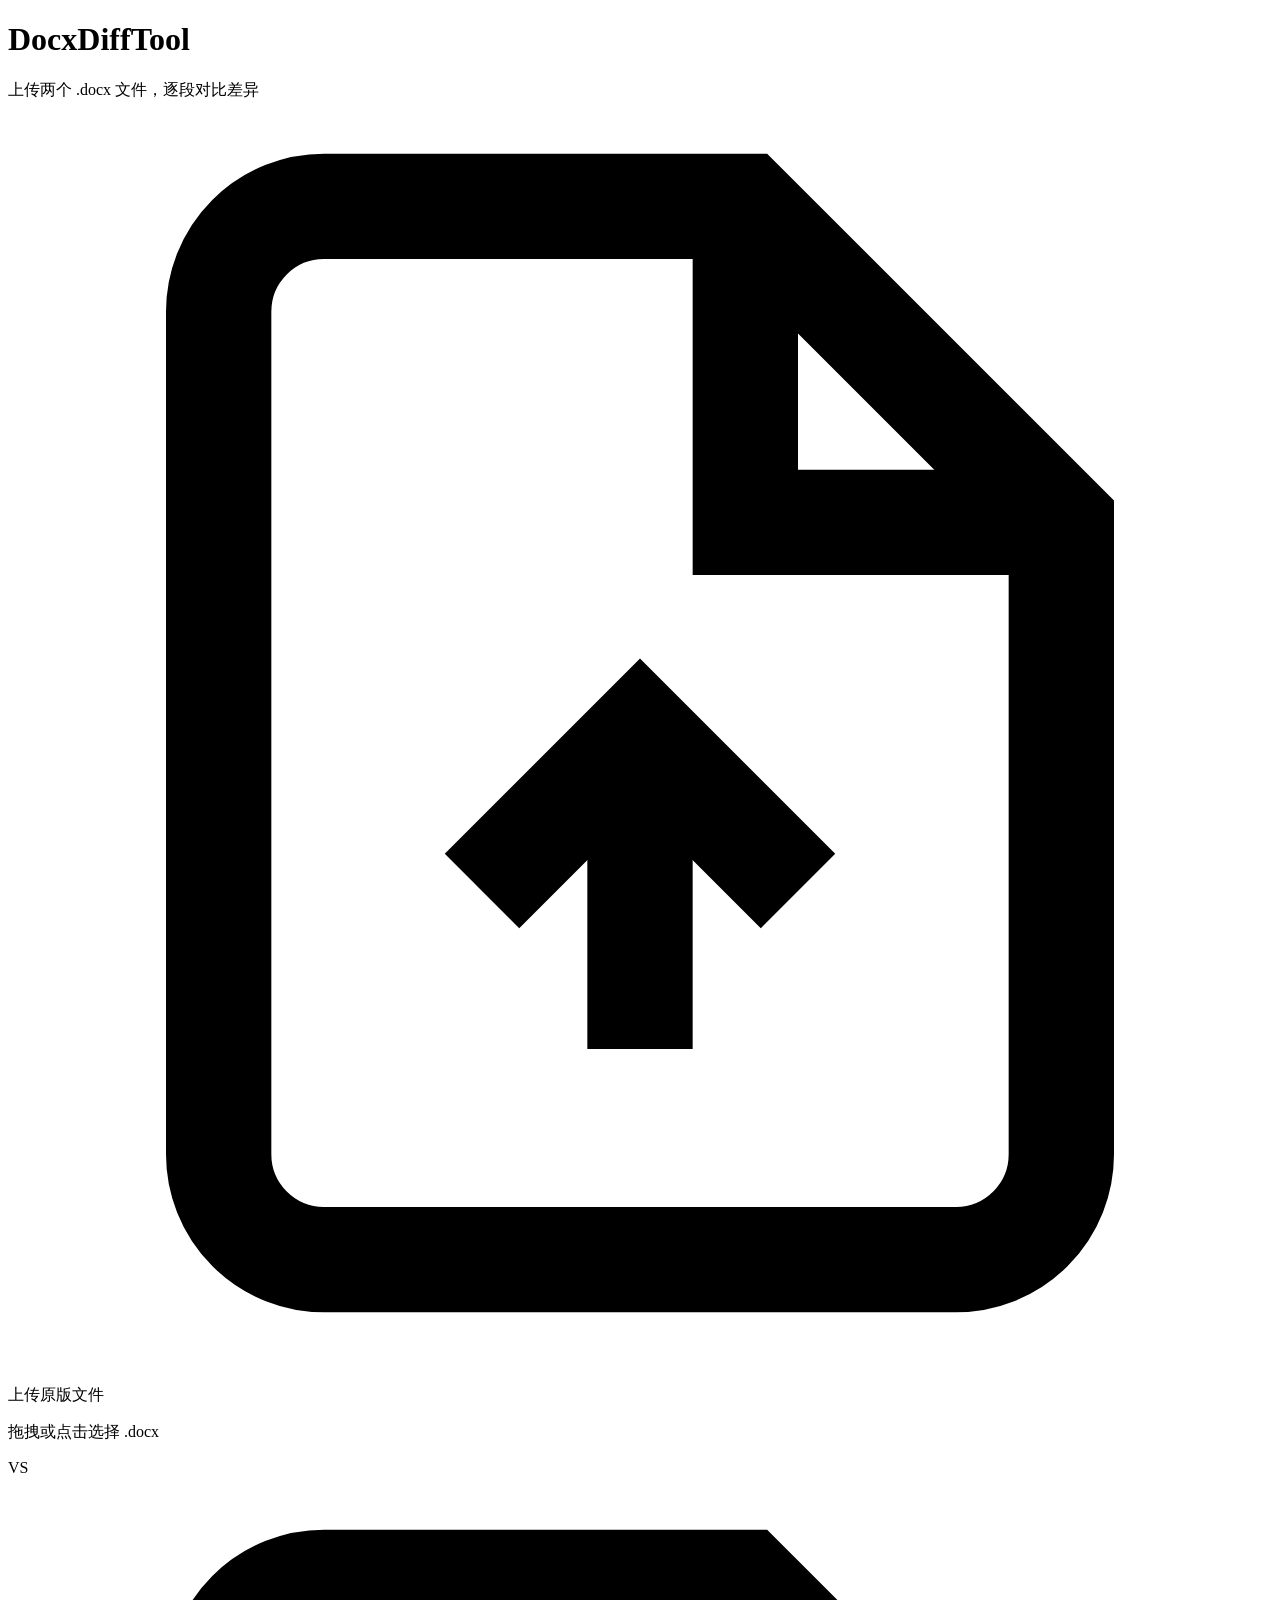
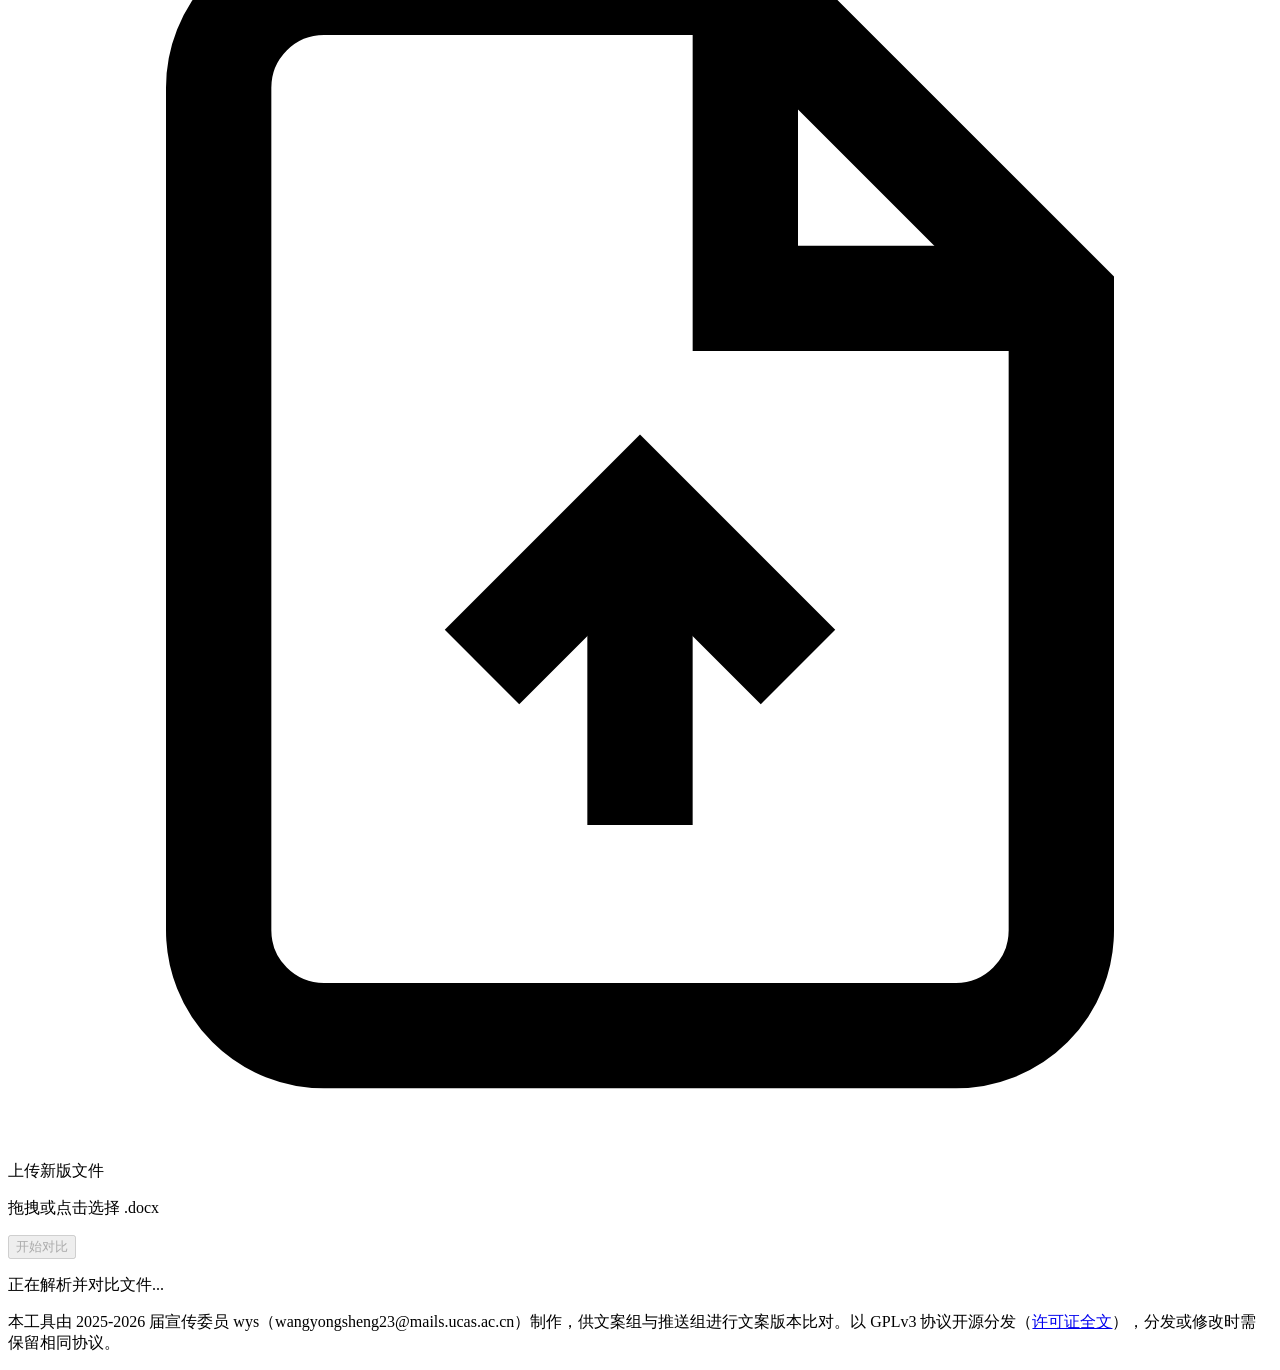
==== static/index.html @ 42240082 "Init: DocxDiffTool — .docx 文本对比工具 Flask + 原生前端，支持双栏/合并视图，段落级与词级差异高亮。 零外部依赖解析 .docx（stdlib zipfile + " ====
<!DOCTYPE html>
<html lang="zh-CN">
<head>
<meta charset="UTF-8">
<meta name="viewport" content="width=device-width, initial-scale=1.0">
<title>DocxDiffTool</title>
<link rel="stylesheet" href="/style.css">
</head>
<body>

<header>
  <h1>DocxDiffTool</h1>
  <span class="subtitle">上传两个 .docx 文件，逐段对比差异</span>
</header>

<main>
  <section class="upload-area" id="uploadSection">
    <div class="drop-zone" id="drop1">
      <input type="file" accept=".docx" id="fileInput1" hidden>
      <div class="drop-content">
        <svg class="upload-icon" viewBox="0 0 24 24" fill="none" stroke="currentColor" stroke-width="2"><path d="M14 2H6a2 2 0 0 0-2 2v16a2 2 0 0 0 2 2h12a2 2 0 0 0 2-2V8z"/><polyline points="14 2 14 8 20 8"/><line x1="12" y1="18" x2="12" y2="12"/><polyline points="9 15 12 12 15 15"/></svg>
        <p class="drop-label">上传原版文件</p>
        <p class="drop-hint">拖拽或点击选择 .docx</p>
        <p class="file-name" id="name1"></p>
      </div>
    </div>

    <div class="vs-divider">
      <span class="vs-badge">VS</span>
    </div>

    <div class="drop-zone" id="drop2">
      <input type="file" accept=".docx" id="fileInput2" hidden>
      <div class="drop-content">
        <svg class="upload-icon" viewBox="0 0 24 24" fill="none" stroke="currentColor" stroke-width="2"><path d="M14 2H6a2 2 0 0 0-2 2v16a2 2 0 0 0 2 2h12a2 2 0 0 0 2-2V8z"/><polyline points="14 2 14 8 20 8"/><line x1="12" y1="18" x2="12" y2="12"/><polyline points="9 15 12 12 15 15"/></svg>
        <p class="drop-label">上传新版文件</p>
        <p class="drop-hint">拖拽或点击选择 .docx</p>
        <p class="file-name" id="name2"></p>
      </div>
    </div>
  </section>

  <button class="compare-btn" id="compareBtn" disabled>开始对比</button>

  <div class="loading" id="loading">
    <div class="spinner"></div>
    <p>正在解析并对比文件...</p>
  </div>

  <section class="stats-bar" id="statsBar" style="display:none;">
    <div class="stat equal"><span class="stat-num" id="statEqual">0</span> 未修改</div>
    <div class="stat replaced"><span class="stat-num" id="statReplaced">0</span> 已修改</div>
    <div class="stat deleted"><span class="stat-num" id="statDeleted">0</span> 已删除</div>
    <div class="stat inserted"><span class="stat-num" id="statInserted">0</span> 新增</div>
    <button class="toggle-view" id="toggleView">合并视图</button>
  </section>

  <section class="diff-container" id="diffContainer" style="display:none;">
    <div class="diff-pane-wrapper" id="paneOld">
      <div class="pane-header">原版 <span class="file-label" id="labelOld"></span></div>
      <div class="diff-pane" id="paneOldContent"></div>
    </div>
    <div class="diff-pane-wrapper" id="paneNew">
      <div class="pane-header">新版 <span class="file-label" id="labelNew"></span></div>
      <div class="diff-pane" id="paneNewContent"></div>
    </div>
  </section>

  <section class="unified-container" id="unifiedContainer" style="display:none;">
    <div class="pane-header" style="border-radius:8px 8px 0 0;">统一对比视图</div>
    <div class="diff-pane" id="unifiedContent"></div>
  </section>
</main>

<footer>
  <p>本工具由 2025-2026 届宣传委员 wys（wangyongsheng23@mails.ucas.ac.cn）制作，供文案组与推送组进行文案版本比对。以 GPLv3 协议开源分发（<a href="https://www.gnu.org/licenses/gpl-3.0.html" target="_blank">许可证全文</a>），分发或修改时需保留相同协议。</p>
</footer>

<script src="/app.js"></script>
</body>
</html>
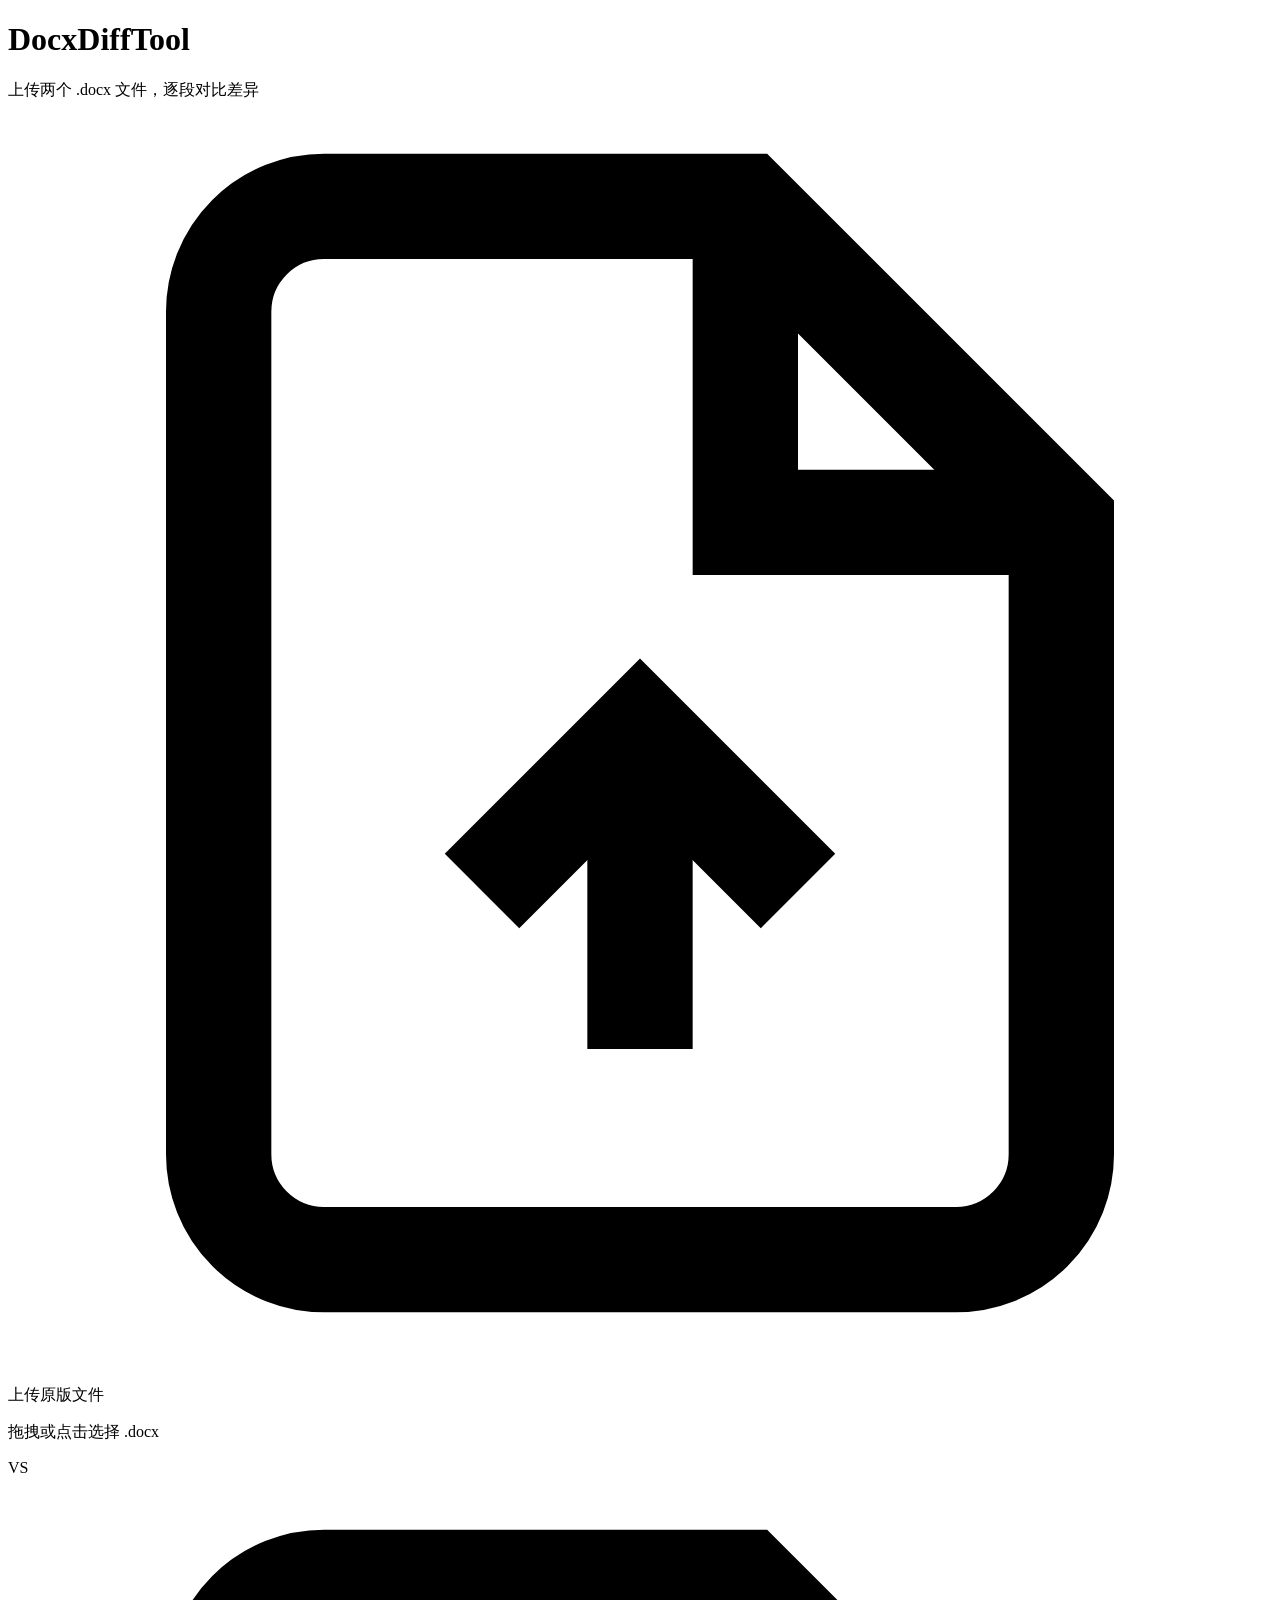
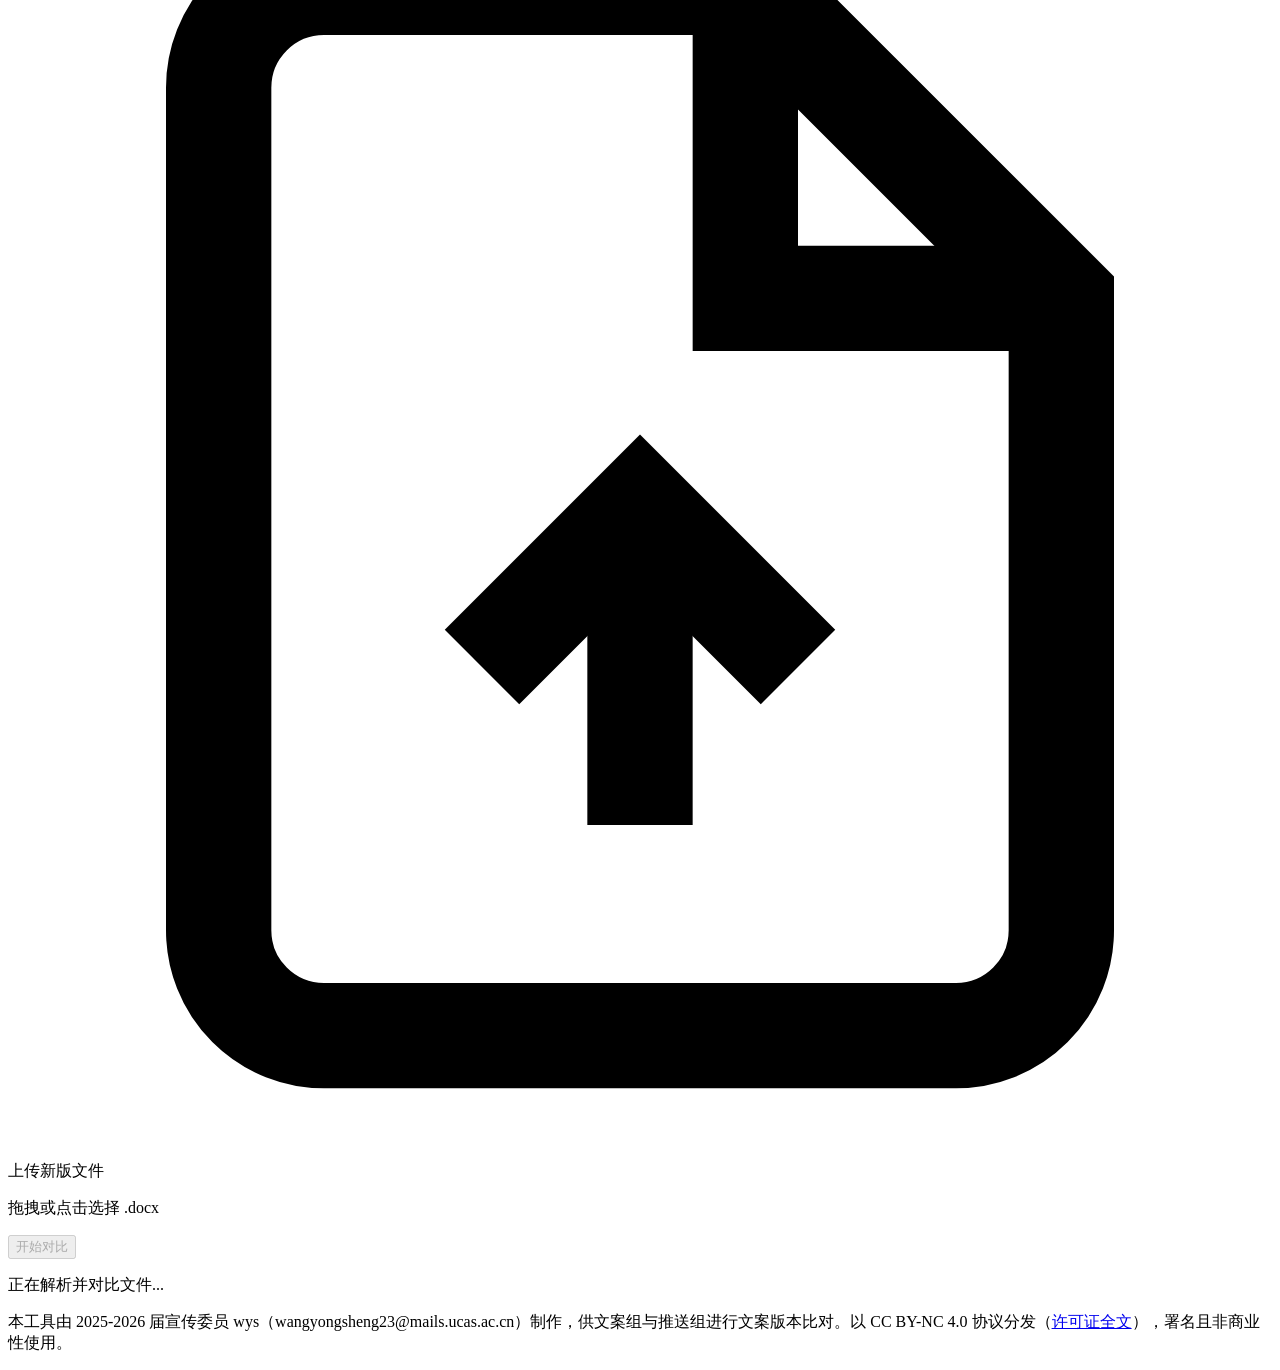
==== commit 430d76a2: "更改开源协议声明" ====
--- a/static/index.html
+++ b/static/index.html
@@ -73,7 +73,7 @@
 </main>
 
 <footer>
-  <p>本工具由 2025-2026 届宣传委员 wys（wangyongsheng23@mails.ucas.ac.cn）制作，供文案组与推送组进行文案版本比对。以 GPLv3 协议开源分发（<a href="https://www.gnu.org/licenses/gpl-3.0.html" target="_blank">许可证全文</a>），分发或修改时需保留相同协议。</p>
+  <p>本工具由 2025-2026 届宣传委员 wys（wangyongsheng23@mails.ucas.ac.cn）制作，供文案组与推送组进行文案版本比对。以 CC BY-NC 4.0 协议分发（<a href="https://creativecommons.org/licenses/by-nc/4.0/deed.zh" target="_blank">许可证全文</a>），署名且非商业性使用。</p>
 </footer>
 
 <script src="/app.js"></script>
